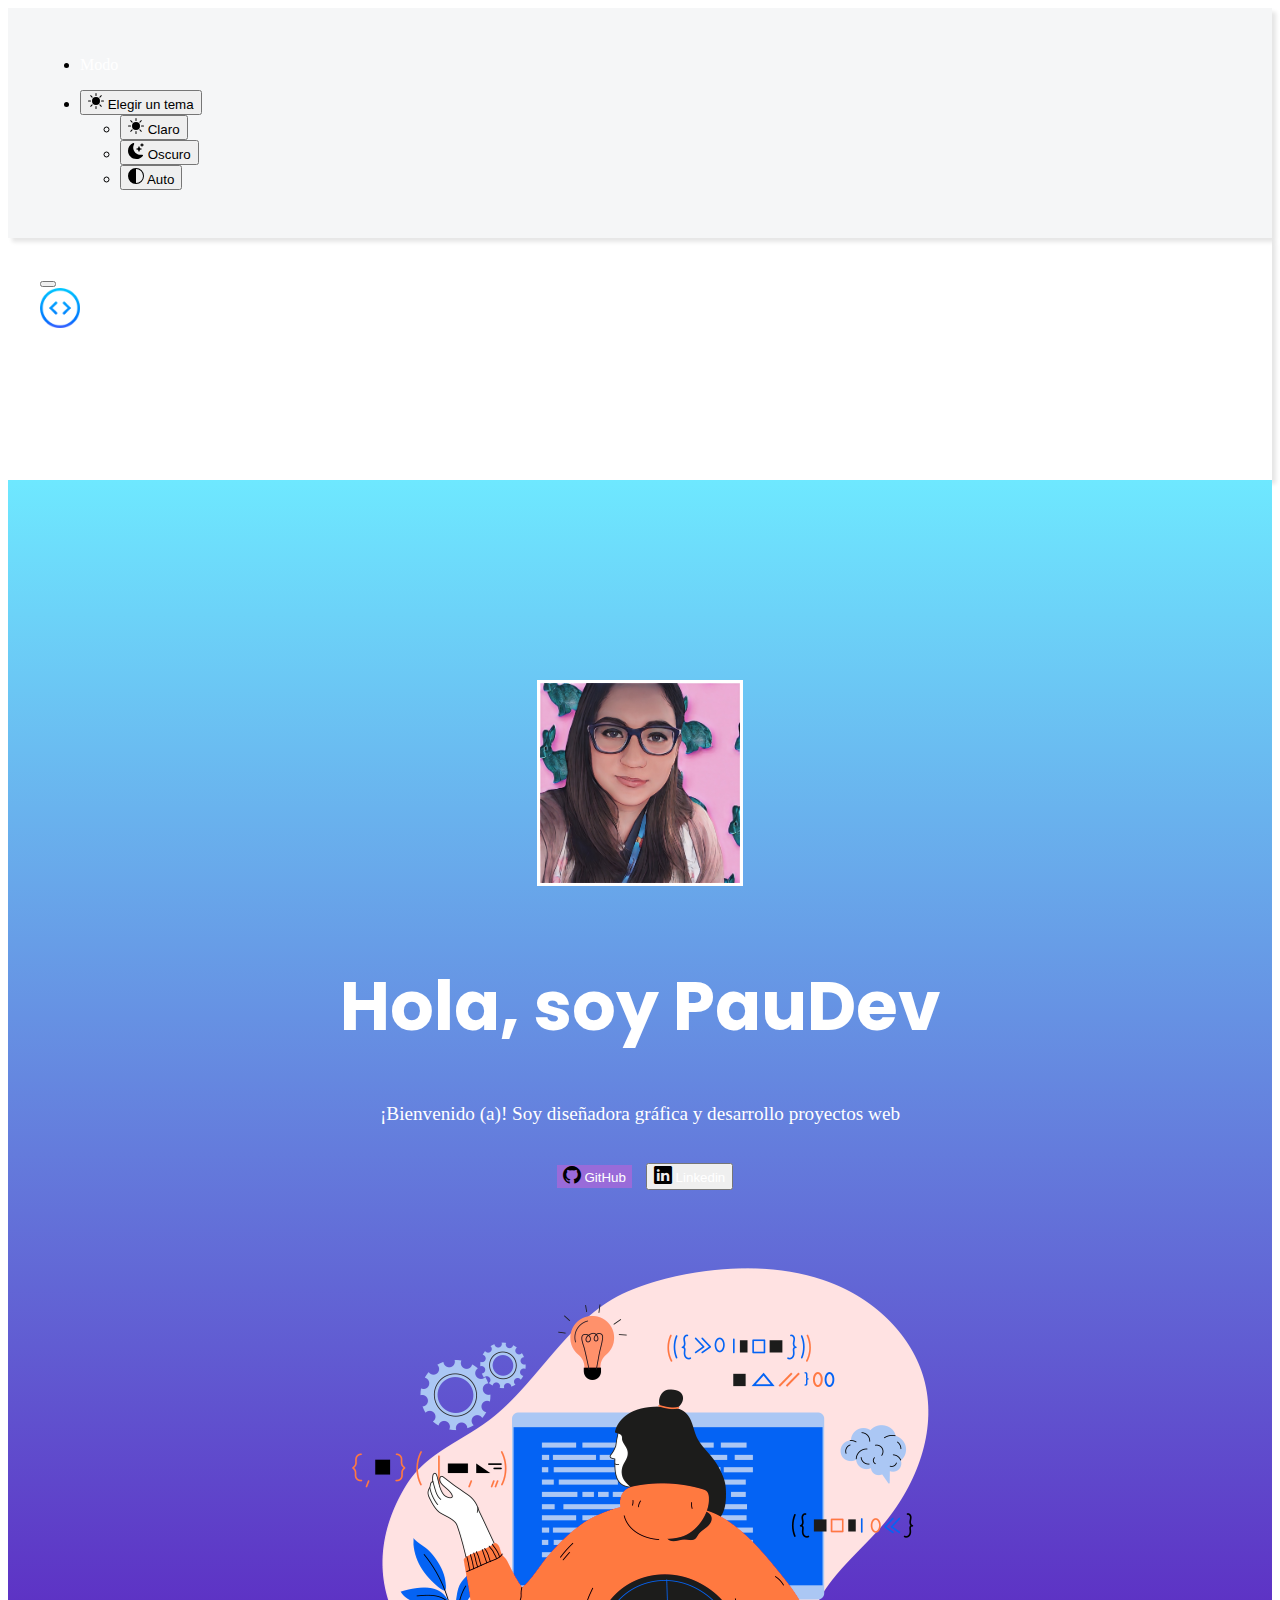
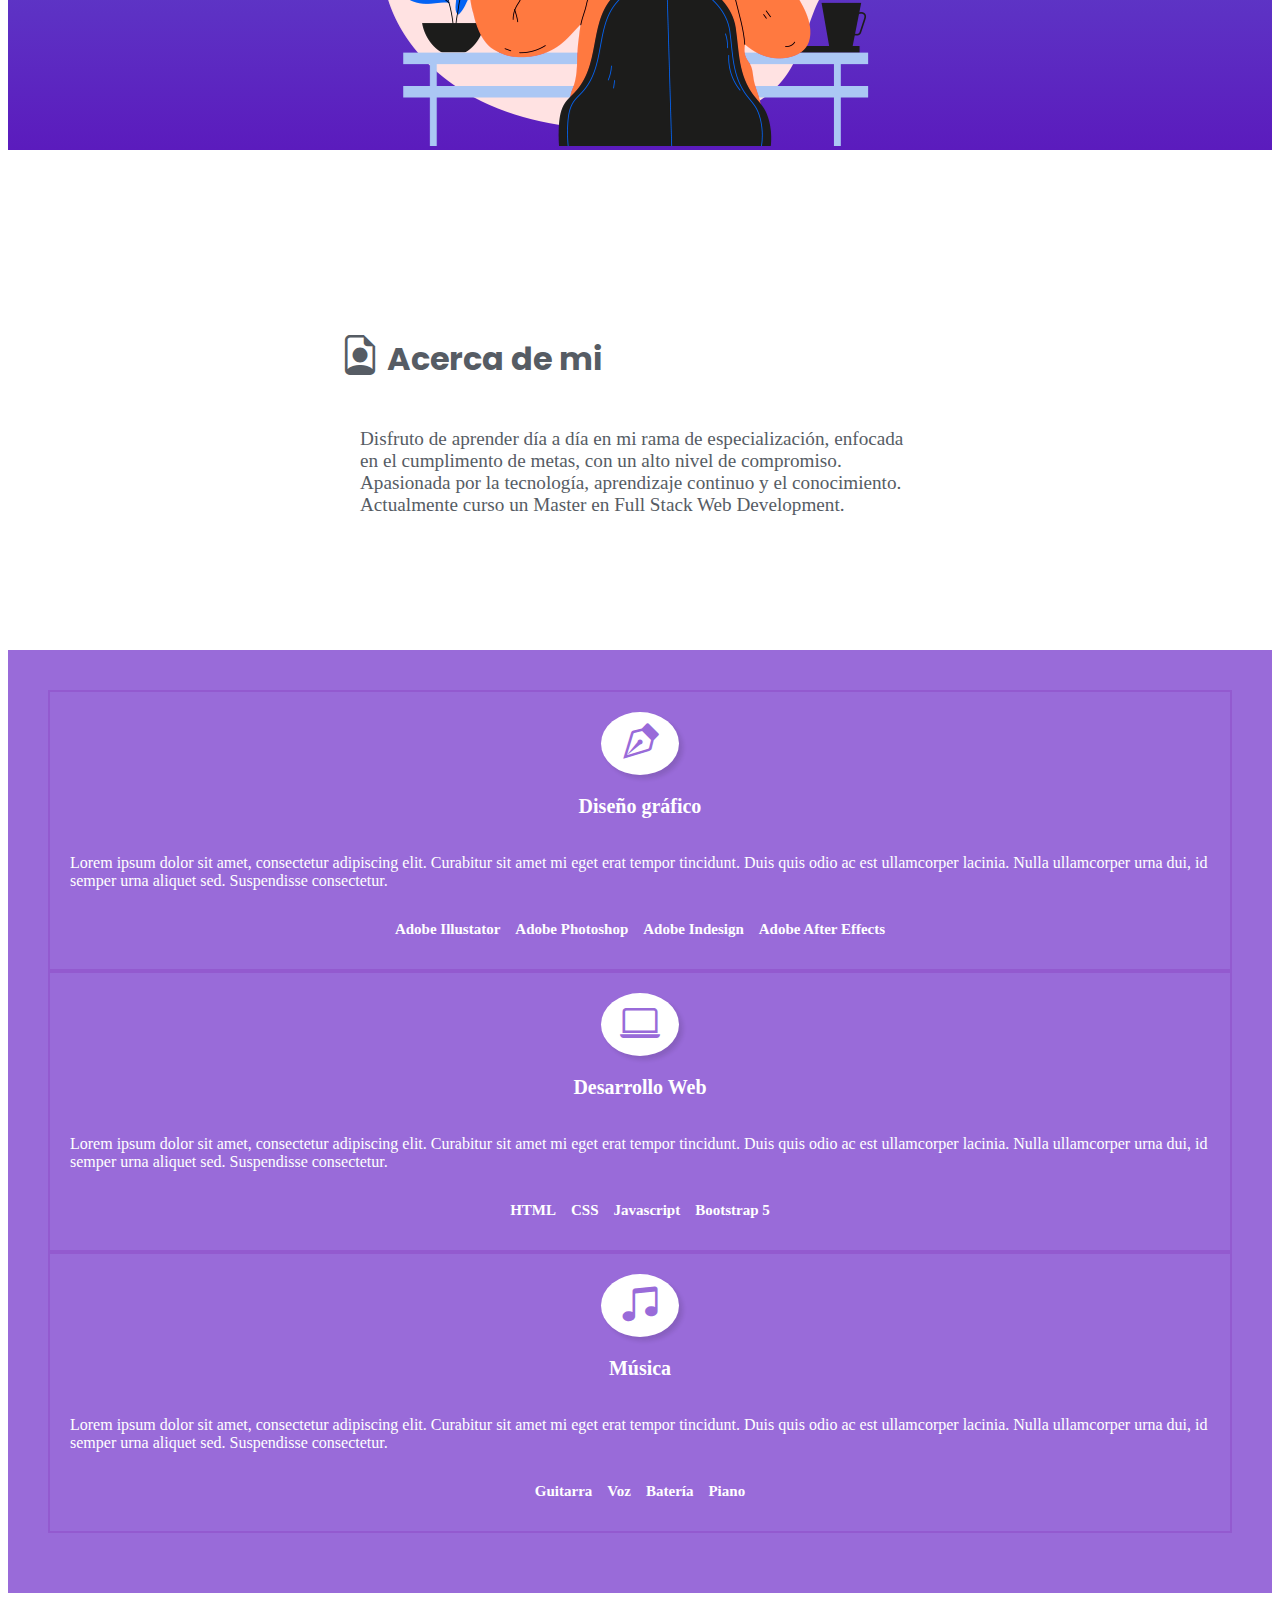
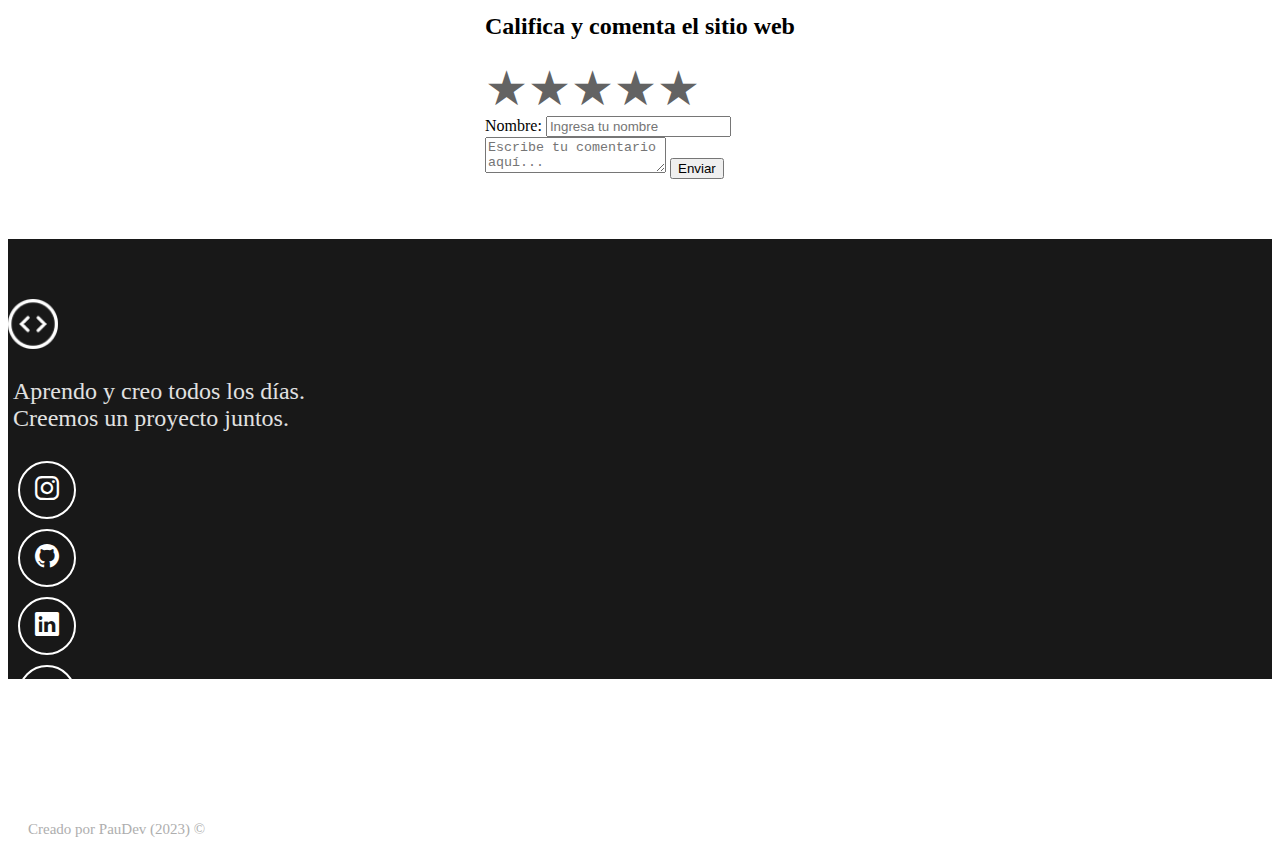
==== index.html @ 346e5b6c "Se añaden assets y páginas HTMl" ====
<!DOCTYPE html>
<html lang="en">

<head>
  <!-- Metadatos -->
  <meta charset="UTF-8" />
  <meta name="author" content="Maria Paula Cevallos" />
  <meta name="description" content="Portafolio de desarollo web de Maria Paula Cevallos" />
  <meta name="keywords" content="HTML, CSS, Javascript, Web Developments" />
  <meta name="viewport" content="width=device-width, initial-scale=1" />

  <!-- Bootstrap -->
  <link href="https://cdn.jsdelivr.net/npm/bootstrap@5.3.1/dist/css/bootstrap.min.css" rel="stylesheet"
    integrity="sha384-4bw+/aepP/YC94hEpVNVgiZdgIC5+VKNBQNGCHeKRQN+PtmoHDEXuppvnDJzQIu9" crossorigin="anonymous" />

  <!-- CSS propio -->
  <link rel="stylesheet" href="/assets/css/style.css" />

  <!-- Bootstrap Icons -->
  <link rel="stylesheet" href="https://cdn.jsdelivr.net/npm/bootstrap-icons@1.10.5/font/bootstrap-icons.css" />

  <!-- Titulo -->
  <title>PauDev | Desarrollo Web Front-End</title>

  <!-- Favicon -->
  <link rel="icon" type="image/x-icon" href="assets/img/favicon.png" />

  <!-- Google Fonts -->
  <link rel="preconnect" href="https://fonts.googleapis.com">
  <link rel="preconnect" href="https://fonts.gstatic.com" crossorigin>
  <link href="https://fonts.googleapis.com/css2?family=Poppins:wght@300&display=swap" rel="stylesheet">
</head>

<body>
  <svg xmlns="http://www.w3.org/2000/svg" style="display: none">
    <symbol id="circle-half" viewBox="0 0 16 16">
      <path d="M8 15A7 7 0 1 0 8 1v14zm0 1A8 8 0 1 1 8 0a8 8 0 0 1 0 16z" />
    </symbol>

    <symbol id="moon-stars-fill" viewBox="0 0 16 16">
      <path
        d="M6 .278a.768.768 0 0 1 .08.858 7.208 7.208 0 0 0-.878 3.46c0 4.021 3.278 7.277 7.318 7.277.527 0 1.04-.055 1.533-.16a.787.787 0 0 1 .81.316.733.733 0 0 1-.031.893A8.349 8.349 0 0 1 8.344 16C3.734 16 0 12.286 0 7.71 0 4.266 2.114 1.312 5.124.06A.752.752 0 0 1 6 .278z" />
      <path
        d="M10.794 3.148a.217.217 0 0 1 .412 0l.387 1.162c.173.518.579.924 1.097 1.097l1.162.387a.217.217 0 0 1 0 .412l-1.162.387a1.734 1.734 0 0 0-1.097 1.097l-.387 1.162a.217.217 0 0 1-.412 0l-.387-1.162A1.734 1.734 0 0 0 9.31 6.593l-1.162-.387a.217.217 0 0 1 0-.412l1.162-.387a1.734 1.734 0 0 0 1.097-1.097l.387-1.162zM13.863.099a.145.145 0 0 1 .274 0l.258.774c.115.346.386.617.732.732l.774.258a.145.145 0 0 1 0 .274l-.774.258a1.156 1.156 0 0 0-.732.732l-.258.774a.145.145 0 0 1-.274 0l-.258-.774a1.156 1.156 0 0 0-.732-.732l-.774-.258a.145.145 0 0 1 0-.274l.774-.258c.346-.115.617-.386.732-.732L13.863.1z" />
    </symbol>

    <symbol id="sun-fill" viewBox="0 0 16 16">
      <path
        d="M8 12a4 4 0 1 0 0-8 4 4 0 0 0 0 8zM8 0a.5.5 0 0 1 .5.5v2a.5.5 0 0 1-1 0v-2A.5.5 0 0 1 8 0zm0 13a.5.5 0 0 1 .5.5v2a.5.5 0 0 1-1 0v-2A.5.5 0 0 1 8 13zm8-5a.5.5 0 0 1-.5.5h-2a.5.5 0 0 1 0-1h2a.5.5 0 0 1 .5.5zM3 8a.5.5 0 0 1-.5.5h-2a.5.5 0 0 1 0-1h2A.5.5 0 0 1 3 8zm10.657-5.657a.5.5 0 0 1 0 .707l-1.414 1.415a.5.5 0 1 1-.707-.708l1.414-1.414a.5.5 0 0 1 .707 0zm-9.193 9.193a.5.5 0 0 1 0 .707L3.05 13.657a.5.5 0 0 1-.707-.707l1.414-1.414a.5.5 0 0 1 .707 0zm9.193 2.121a.5.5 0 0 1-.707 0l-1.414-1.414a.5.5 0 0 1 .707-.707l1.414 1.414a.5.5 0 0 1 0 .707zM4.464 4.465a.5.5 0 0 1-.707 0L2.343 3.05a.5.5 0 1 1 .707-.707l1.414 1.414a.5.5 0 0 1 0 .708z" />
    </symbol>
  </svg>
  <nav class="navbar navbar-expand-lg  py-3" data-bs-theme="light">
    <div class="container-fluid dark">
      <a class="navbar-brand pb-2" href="#"></a>
      <span class=""></span>
      </button>
      <div class="navbar-nav" id="navbarSupportedConten">
        <ul class="navbar-nav me-auto mb-2 mb-lg-0">
          <li class="nav-item">
            <a class="nav-link active" aria-current="page" href="#">Modo</a>
          </li>
        </ul>

        <ul class="navbar-nav mb-2 mb-lg-0" data-bs-theme="dark">
          <li class="nav-item dropdown w-25" data-bs-theme="dark">
            <button class="btn btn-link nav-link py-1 px-0 px-lg-2 dropdown-toggle d-flex align-items-center"
              id="bd-theme" type="button" aria-expanded="false" data-bs-toggle="dropdown" data-bs-display="static">
              <svg class="bi my-1 theme-icon-active" width="16" height="16" fill="currentColor">
                <use href="#circle-half"></use>
              </svg>
              <span class="d-lg-none ms-2">Elegir un tema</span>
            </button>

            <ul class="dropdown-menu dropdown-menu-end px-1" aria-labelledby="bd-theme">
              <li>
                <button type="button" class="dropdown-item d-flex align-items-center" data-bs-theme-value="light">
                  <svg class="bi me-2 opacity-50 theme-icon" width="16" height="16" fill="currentColor">
                    <use href="#sun-fill"></use>
                  </svg>
                  Claro
                </button>
              </li>
              <li>
                <button type="button" class="dropdown-item d-flex align-items-center" data-bs-theme-value="dark">
                  <svg class="bi me-2 opacity-50 theme-icon" width="16" height="16" fill="currentColor">
                    <use href="#moon-stars-fill"></use>
                  </svg>
                  Oscuro
                </button>
              </li>
              <li>
                <button type="button" class="dropdown-item d-flex align-items-center active" data-bs-theme-value="auto">
                  <svg class="bi me-2 opacity-50 theme-icon" width="16" height="16" fill="currentColor">
                    <use href="#circle-half"></use>
                  </svg>
                  Auto
                </button>
              </li>
            </ul>
          </li>
        </ul>
      </div>
    </div>
  </nav>
  <!-- Barra de navegacion -->

  <nav class="navbar navbar-expand-md dark-theme" style="background-color: #1d202100;>
    <div class=" container-fluid">
    <button class="navbar-toggler" type="button" data-bs-toggle="collapse" data-bs-target="#navbar-toggler"
      aria-controls="navbarTogglerDemo01" aria-expanded="false" aria-label="Toggle navigation">
      <span class="navbar-toggler-icon"></span>
    </button>
    <div class="collapse navbar-collapse" id="navbar-toggler">
      <a class="navbar-brand" href="index.html">
        <img src="assets/img/favicon.png" width="40" alt="Logo de PauDev">
      </a>
      <ul class="navbar-nav d-flex justify-content-center align-items-center">
        <li class="nav-item">
          <a class="nav-link active" aria-current="page" href="#acerca-de-mi"><i class="bi bi-arrow-right-circle"></i>
            Acerca de
            mi</a>
        </li>
        <li class="nav-item">
          <a class="nav-link" href="proyectos.html"><i class="bi bi-arrow-right-circle"></i>
            Proyectos</a>
        </li>
        <li class="nav-item">
          <a class="nav-link" href="experiencia.html"><i class="bi bi-arrow-right-circle"></i>
            Experiencia</a>
        </li>
        <li class="nav-item">
          <a class="nav-link dark" href="blog.html"><i class="bi bi-arrow-right-circle"></i> Blog</a>
        </li>
      </ul>
    </div>
    </div>
  </nav>

  <!-- Acerca de mi 1 -->

  <section class="section1 align-items-stretch data-bs-theme=" light"">
    <div class="section1-principal d-flex flex-column justify-content-center align-items-center">
      <img class="profile-picture rounded-circle" src="/assets/img/paudev.jpeg" alt="Foto de PauDev">
      <h1>Hola, soy PauDev</h1>
      <h2 class="saludo">¡Bienvenido (a)!
        Soy diseñadora gráfica y desarrollo proyectos web</h2>
      <div class="d-flex justify-content align-items-center">
        <div class="d-grid gap-2 d-md-block">
          <button class="btn btn-primary btn-primary-purple btn-lg" type="button"><i class="bi bi-github"></i>
            <span></span><a href="https://github.com/mpcevallos">GitHub</a></button>
          <button class="btn btn-primary btn-lg" type="button"><i class="bi bi-linkedin"></i><span></span>
            <a href="https://www.linkedin.com/in/mpcevallos/">Linkedin</a></button>
        </div>

      </div>
      <div class="section2">
        <img class="section2-imagen img-fluid" src="/assets/img/web-application-development-img.png"
          alt="Imagen de computadora, celular, laptop, Logos de HTML, CSS y Javascript">
      </div>
  </section>

  <!-- Acerca de mi 2 -->

  <section id="acerca-de-mi" class="acerca-de-mi seccion-clara">
    <div class="contenedor">
      <h2 class="seccion-titulo text-center"><i class="bi bi-file-earmark-person large-icon"></i> Acerca de mi</h2>
      <p class="seccion-texto text-center">Disfruto de aprender día a día en mi rama de
        especialización, enfocada en el
        cumplimento
        de metas, con un alto nivel de
        compromiso. Apasionada por la tecnología, aprendizaje continuo y el conocimiento. Actualmente curso un Master en
        Full
        Stack Web Development.</p>
    </div>
  </section>

  <!-- Experiencia -->

  <section class="experiencia sesion-oscura dark">
    <div class="container text-center">
      <div class="row">
        <!-- Diseño Gráfico -->
        <div class="columna col-12 col-md-4">
          <i class="bi bi-vector-pen" data-bs-theme="dark"></i>
          <p class="experiencia-titulo">Diseño gráfico</p>
          <p>Lorem ipsum dolor sit amet, consectetur adipiscing elit. Curabitur sit amet mi eget erat tempor tincidunt.
            Duis quis
            odio ac est ullamcorper lacinia. Nulla ullamcorper urna dui, id semper urna aliquet sed. Suspendisse
            consectetur.</p>
          <div class="badges-contenedor">
            <span class="badge text-bg-dark">Adobe Illustator</span>
            <span class="badge text-bg-dark">Adobe Photoshop</span>
            <span class="badge text-bg-dark">Adobe Indesign</span>
            <span class="badge text-bg-dark">Adobe After Effects</span>
          </div>
        </div>

        <!-- Desarrollo Web -->

        <div class="columna col-12 col-md-4">
          <i class="bi bi-laptop"></i>
          <p class="experiencia-titulo">Desarrollo Web</p>
          <p>Lorem ipsum dolor sit amet, consectetur adipiscing elit. Curabitur sit amet mi eget erat tempor tincidunt.
            Duis quis
            odio ac est ullamcorper lacinia. Nulla ullamcorper urna dui, id semper urna aliquet sed. Suspendisse
            consectetur.</p>
          <div class="badges-contenedor">
            <span class="badge text-bg-dark">HTML</span>
            <span class="badge text-bg-dark">CSS</span>
            <span class="badge text-bg-dark">Javascript</span>
            <span class="badge text-bg-dark">Bootstrap 5</span>
          </div>
        </div>
        <!-- Música -->
        <div class="columna col-12 col-md-4">
          <i class="bi bi-music-note-beamed"></i>
          <p class="experiencia-titulo">Música</p>
          <p>Lorem ipsum dolor sit amet, consectetur adipiscing elit. Curabitur sit amet mi eget erat tempor tincidunt.
            Duis quis
            odio ac est ullamcorper lacinia. Nulla ullamcorper urna dui, id semper urna aliquet sed. Suspendisse
            consectetur.</p>
          <div class="badges-contenedor">
            <span class="badge text-bg-dark">Guitarra</span>
            <span class="badge text-bg-dark">Voz</span>
            <span class="badge text-bg-dark">Batería</span>
            <span class="badge text-bg-dark">Piano</span>
          </div>
        </div>
  </section>

  <!-- Modulo Javascript de Rating y comentarios -->

  <section>
    <div class="container my-5">
      <div class="row justify-content-center">
        <div class="col-md-6">
          <div class="card p-4">
            <h2 class="text-center mb-4">Califica y comenta el sitio web</h2>
            <form id="ratingForm">
              <div class="d-flex justify-content-center" id="ratingStars"></div>
              <div class="mb-3">
                <label for="nameField" class="form-label">Nombre:</label>
                <input type="text" class="form-control" id="nameField" placeholder="Ingresa tu nombre" required>
              </div>
              <textarea id="descriptionField" class="form-control mt-3" placeholder="Escribe tu comentario aquí..."
                required></textarea>
              <button type="submit" class="btn btn-success mt-3 w-100">Enviar</button>
            </form>
          </div>
        </div>
      </div>
    </div>

    <div id="resultsContainer" class="mt-4">
      <div class="container results-inner">
        <h2 class="text-center mb-3 text-dark">Resultados:</h2>
        <p class="text-dark"><strong>Nombre:</strong> <span id="userName">N/A</span></p>
        <p class="text-dark"><strong>Calificación:</strong> <span id="selectedRatingText">N/A</span></p>
        <p class="text-dark"><strong>Comentario:</strong></p>
        <p class="text-dark" id="commentText">N/A</p>
      </div>
    </div>
    <div id="messageBox" class="alert alert-dismissible mt-3" style="display: none;"></div>
    <div id="successMessage" class="mt-2"></div>

    <script src="https://cdn.jsdelivr.net/npm/bootstrap@5.3.0/dist/js/bootstrap.bundle.min.js"></script>
    <script src="./assets/js/script.js"></script>
  </section>

  <!-- Pie de página o Footer -->

  <footer class="seccion-footer d-flex flex-column align-items-center justify-content-center light">
    <img class="footer-logo" src="./assets/img/logo-blanco.png" alt="Logo del portafolio de PauDev">
    <p class="footer-texto text-center">Aprendo y creo todos los días.<br>Creemos un proyecto juntos.</p>
    <div class="iconos-redes-sociales d-flex flex-wrap align-items-center justify-content-center color-blanco-botones">
      <a href="https://www.instagram.com/" target="_blank" rel="noopener noreferrer">
        <i class="bi bi-instagram"></i>
      </a>
      <a href="https://github.com/mpcevallos" target="_blank" rel="noopener noreferrer">
        <i class="bi bi-github"></i>
      </a>
      <a href="https://www.linkedin.com/in/mpcevallos/" target="_blank" rel="noopener noreferrer">
        <i class="bi bi-linkedin"></i>
      </a>
      <a href="https://www.behance.net/mpcevallos/" target="_blank" rel="noopener noreferrer">
        <i class="bi bi-behance"></i>
      </a>
      <a href="mailto:mpcevallos@gmail.com" target="_blank" rel="noopener noreferrer">
        <i class="bi bi-envelope"></i>
      </a>
    </div>
    <div class="derechos-de-autor">Creado por PauDev (2023) &#169;</div>
  </footer>

  <!-- Bootstrap Javascript -->

  <!-- <script src="https://cdn.jsdelivr.net/npm/bootstrap@5.3.1/dist/js/bootstrap.bundle.min.js"
    integrity="sha384-HwwvtgBNo3bZJJLYd8oVXjrBZt8cqVSpeBNS5n7C8IVInixGAoxmnlMuBnhbgrkm"
    crossorigin="anonymous"></script> -->

</body>

</html>
---- assets/css/style.css ----
/* Estilos generales */

a {
  text-decoration: none;
  color: white;
}

section {
  display: flex;
  flex-direction: column;
  align-items: center;
  justify-content: center;
}

h1 {
  font-family: "Poppins", sans-serif;
  color: white;
  font-size: 68px;
}

.btn-blue-margin {
  margin-top: 40px;
}

/* Iconos */
i {
  font-size: 18px;
}

.large-icon {
  font-size: 40px;
}

.btn-primary-purple {
  background-color: #996bd9;
  border: 0px;
  margin: 40px 10px;
}

.seccion-titulo {
  font-size: 2rem;
  padding: 15px 0;
  font-family: "Poppins", sans-serif;
}

.seccion-texto {
  font-size: 1.2rem;
  margin: 0px 20px;
}

/* Barra de navegacion */
.navbar {
  padding: 2rem;
  background-color: #f5f6f7;
  box-shadow: 4px 4px 4px rgba(0, 0, 0, 0.1);
}

.navbar-collapse {
  align-items: center;
  justify-content: space-between;
}

/* Section 1 */
.section1 {
  background-color: #f5f6f7;
  text-align: center;
  background: rgb(91, 27, 189);
  background: linear-gradient(
    0deg,
    rgba(91, 27, 189, 1) 0%,
    rgba(110, 232, 255, 1) 100%
  );
}

.saludo {
  font-size: 1.2rem;
  color: #fff;
  font-weight: 400;
  margin: 0px 20px;
}

.section1-principal {
  padding: 0rem;
}

.section2-imagen {
  margin-top: 40px;
  margin-bottom: 0;
}

.seccion-descripcion {
  font-size: 1.2rem;
  color: #584e4e;
}

/* Experiencia */

.seccion-clara {
  color: black;
  background-color: rgb(255, 255, 255);
}

.experiencia {
  color: white;
  background-color: #996bd9;
  padding: 40px 40px 60px 40px;
}

.experiencia .columna {
  padding: 20px;
  border: 2px solid #7814a732;
  display: flex;
  flex-direction: column;
  align-items: center;
  justify-content: space-evenly;
  transition: all 0.2s ease-in;
}

.experiencia .columna:hover {
  color: #1b1b32;
  background-color: #ffffff;
}

.experiencia-titulo {
  margin-top: 20px;
  font-size: 20px;
  font-weight: bold;
}

.experiencia i {
  font-size: 2.5rem;
  color: #996bd9;
  background-color: white;
  padding: 8px 19px;
  border-radius: 100%;
  box-shadow: 4px 4px 4px rgba(17, 17, 17, 0.12);
}

.badges-contenedor {
  font-size: 20px;
  font-weight: bold;
  margin: 10px 0;
}

.badge {
  margin: 5px;
  font-size: 15px;
}

/* Proyectos*/

.proyectos-recientes {
  padding: 40px;
}

.proyectos-recientes img {
  height: 100%;
  width: 100%;
  padding: 10px;
  border-radius: 10px;
  display: block;
  transition: all 0.2s ease;
}

.proyectos-contenedor {
  padding-top: 60px;
  margin-bottom: 40px;
}

.overlay {
  transition: all 0.2s ease;
  opacity: 0;
  position: absolute;
  top: 50%;
  left: 50%;
  transform: translate(-50%, -50%);
  text-align: center;
}

.overlay p {
  font-size: 25px;
  font-weight: bold;
  margin-bottom: 0;
}

.proyecto:hover img {
  opacity: 0.2;
}

.proyecto {
  position: relative;
  margin-bottom: 20px; /* Agrega un margen inferior para separar las imágenes */
}

.proyecto:hover .overlay {
  opacity: 1;
}

.overlay .iconos-contenedor {
  display: flex;
}

.overlay i {
  color: black;
  font-size: 60px;
  margin: 10px;
}

/*.experiencia .row div {
  height: 250px;
  background-color: purple;
  border: 3px solid orange;
}

.sesion-oscura {
  color: white;
  background-color: #1d1d1d;
}

.section1-principal h2 {
  font-size: 1.2rem;
  color: #ffffff;
}

/* Sobre mi */

.acerca-de-mi {
  height: 500px;
}

.acerca-de-mi .contenedor {
  max-width: 600px;
  color: #565c64;
}

/* Profile Picture */
.profile-picture {
  width: 200px;
  height: 200px;
  margin: 20px;
  margin-top: 200px;
  border: 3px solid white;
}

/*Proyectos recientes*/

.proyectos-recientes {
  padding: 40px;
}

/* Footer */

.seccion-footer {
  color: rgb(225, 225, 225);
  background-color: rgb(24, 24, 24);
  max-height: 400px;
  padding-bottom: 40px;
}

.footer {
  min-height: 500px;
}

.footer-logo {
  height: 50px;
  width: 50px;
  margin-top: 60px;
  font-family: "Poppins", sans-serif;
}

.footer-texto {
  font-size: 1.5rem;
  padding: 5px;
  margin-top: 20px;
}

.iconos-redes-sociales a {
  width: 50px;
  height: 50px;
  display: flex;
  align-items: center;
  justify-content: center;
  padding: 2px;
  margin: 10px;
  border: 2px solid white;
  border-radius: 50%;
  transition: all 0.2s ease-in;
}

.iconos-redes-sociales i {
  color: white;
  font-size: 1.5rem;
  transition: all 0.2s ease-in;
}

.color-blanco-botones a:hover {
  background-color: white;
  border: 2px solid rgb(13, 110, 253);
}

.iconos-redes-sociales a:hover i {
  color: black;
}

.footer-full-width {
  width: 100%;
  background-color: black;
}

.derechos-de-autor {
  font-size: 15px;
  color: #aeaeae;
  padding: 20px;
}

/* Adaptable (Responsivo) */

@media screen and (max-width: 767px) {
  .navbar-brand {
    display: none;
  }
}

@media screen and (min-width: 700px) {
  .section2-imagen {
    max-width: 600px;
  }
}

@media screen and (min-width: 360px) {
  #resultsContainer {
    display: none;
    margin-top: 4px;
    min-width: 325px;
    border-radius: 20px;
  }

  @media screen and (max-width: 400px) {
    .overlay p {
      font-size: 18px;
    }

    .overlay i {
      font-size: 40px;
    }
  }

  /*Javascript Module Testimonios y ranking*/

  /* Estilos para el contenedor de resultados */
  #resultsContainer {
    display: none;
    margin-top: 4px;
    min-width: 630px;
    border-radius: 20px;
  }

  /* Estilos para el marco interno de los resultados */
  .results-inner {
    border: 1px solid #ccc;
    border-radius: 8px;
    padding: 15px;
    background-color: white;
    box-shadow: 4px 4px 4px rgba(0, 0, 0, 0.1);
  }

  /* Estilos para las estrellas */
  #ratingStars {
    font-size: 3rem; /* Tamaño de las estrellas */
    color: #1d1d1d;
  }

  #ratingStars .star {
    color: #636363; /* Color gris inicial */
    transition: color 0.3s; /* Transición suave del color al pasar el mouse */
    /* border: 1px solid whitesmoke; */
    cursor: pointer;
  }

  #ratingStars .star.active,
  #ratingStars .star:hover {
    color: #ffc108; /* Color amarillo al pasar el mouse y seleccionadas */
  }

  /* Estilos para el cuadro de mensaje */
  #messageBox {
    display: none;
  }

  #successMessage {
    font-size: 1.5em;
    font-weight: bold;
    margin-bottom: 60px;
  }
}

/* Estilos específicos del modo oscuro */
.dark-theme {
  background-color: #333;
  color: white;
}

.light-theme {
  background-color: #dbdbdb;
  color: rgb(70, 70, 70);
}
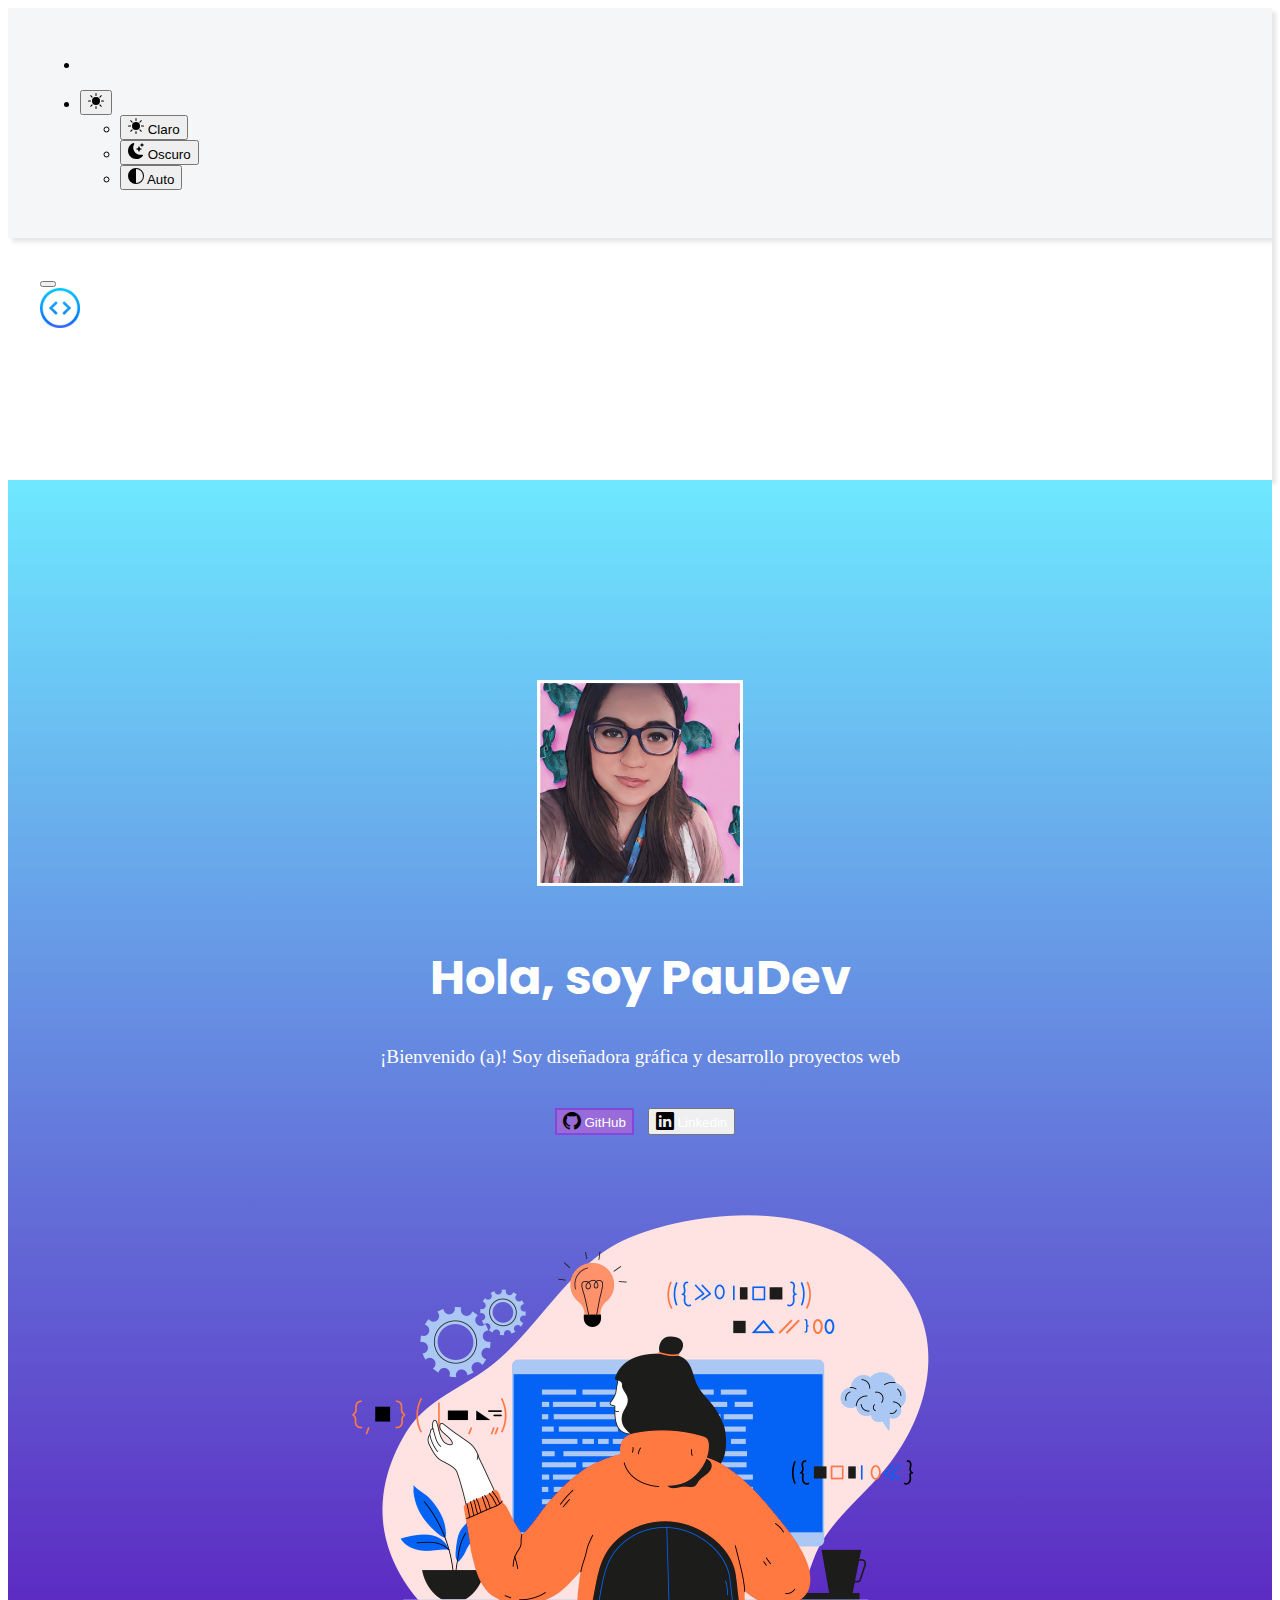
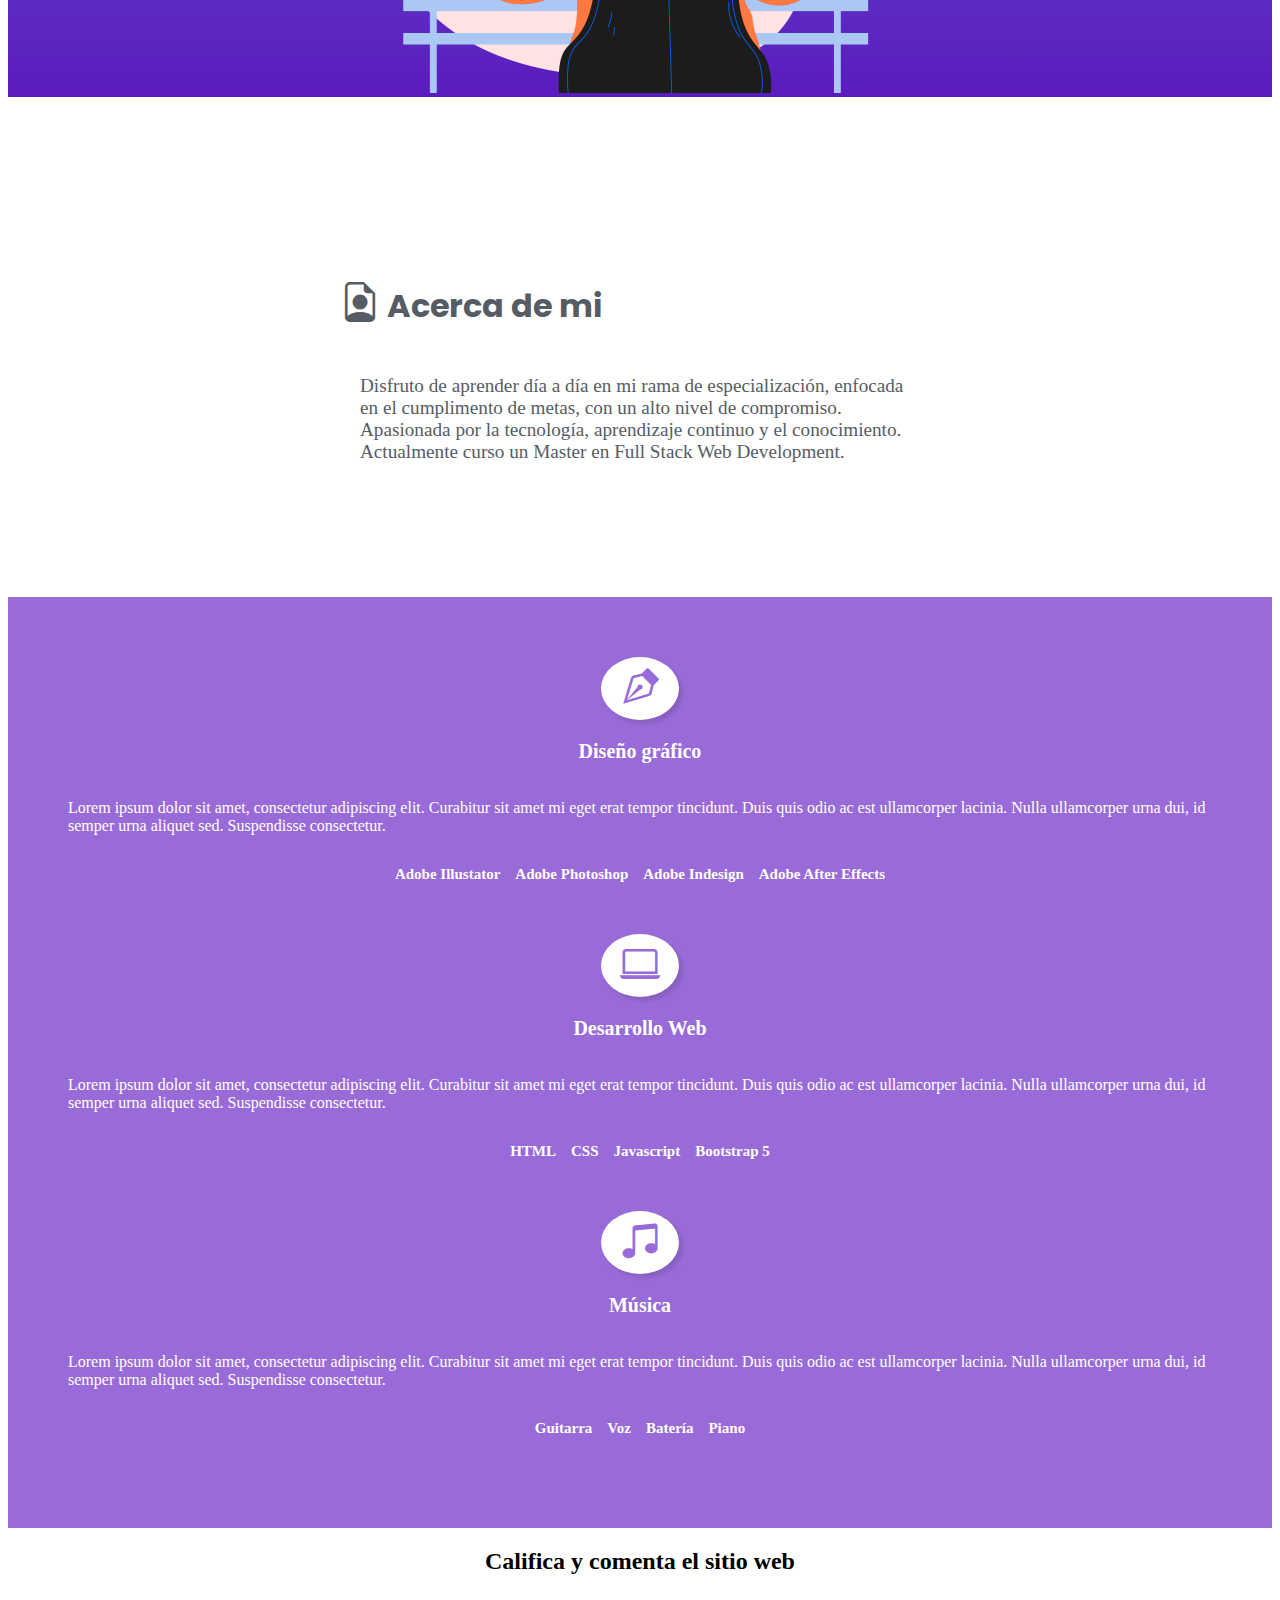
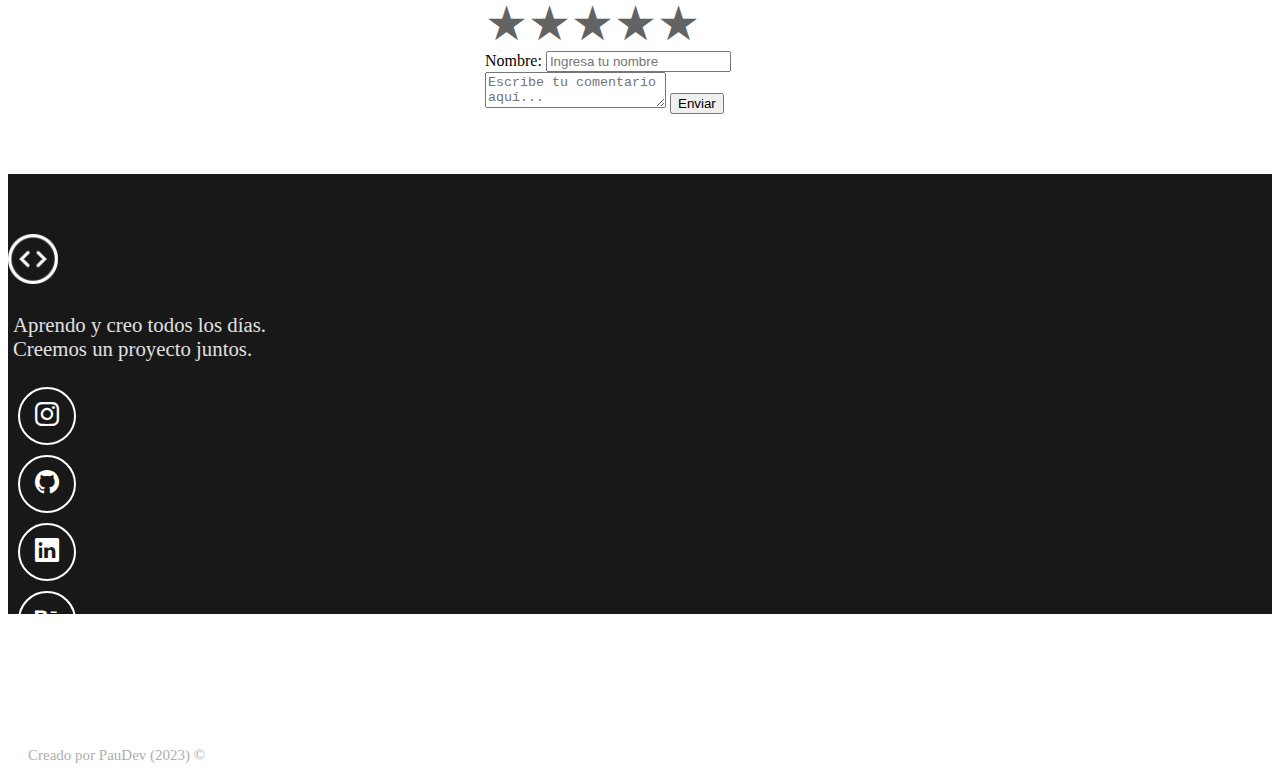
==== commit 98053538: "Updates" ====
--- a/index.html
+++ b/index.html
@@ -1,5 +1,5 @@
 <!DOCTYPE html>
-<html lang="en">
+<html lang="es">
 
 <head>
   <!-- Metadatos -->
@@ -9,23 +9,23 @@
   <meta name="keywords" content="HTML, CSS, Javascript, Web Developments" />
   <meta name="viewport" content="width=device-width, initial-scale=1" />
 
-  <!-- Bootstrap -->
+  <!-- CSS Bootstrap -->
   <link href="https://cdn.jsdelivr.net/npm/bootstrap@5.3.1/dist/css/bootstrap.min.css" rel="stylesheet"
     integrity="sha384-4bw+/aepP/YC94hEpVNVgiZdgIC5+VKNBQNGCHeKRQN+PtmoHDEXuppvnDJzQIu9" crossorigin="anonymous" />
 
   <!-- CSS propio -->
   <link rel="stylesheet" href="/assets/css/style.css" />
 
-  <!-- Bootstrap Icons -->
+  <!-- Íconos de Bootstrap -->
   <link rel="stylesheet" href="https://cdn.jsdelivr.net/npm/bootstrap-icons@1.10.5/font/bootstrap-icons.css" />
 
-  <!-- Titulo -->
+  <!-- Título -->
   <title>PauDev | Desarrollo Web Front-End</title>
 
   <!-- Favicon -->
   <link rel="icon" type="image/x-icon" href="assets/img/favicon.png" />
 
-  <!-- Google Fonts -->
+  <!-- Fuentes de Google -->
   <link rel="preconnect" href="https://fonts.googleapis.com">
   <link rel="preconnect" href="https://fonts.gstatic.com" crossorigin>
   <link href="https://fonts.googleapis.com/css2?family=Poppins:wght@300&display=swap" rel="stylesheet">
@@ -57,7 +57,7 @@
       <div class="navbar-nav" id="navbarSupportedConten">
         <ul class="navbar-nav me-auto mb-2 mb-lg-0">
           <li class="nav-item">
-            <a class="nav-link active" aria-current="page" href="#">Modo</a>
+            <a class="nav-link active" aria-current="page" href="#"></a>
           </li>
         </ul>
 
@@ -68,7 +68,7 @@
               <svg class="bi my-1 theme-icon-active" width="16" height="16" fill="currentColor">
                 <use href="#circle-half"></use>
               </svg>
-              <span class="d-lg-none ms-2">Elegir un tema</span>
+              <span class="d-lg-none ms-2"></span>
             </button>
 
             <ul class="dropdown-menu dropdown-menu-end px-1" aria-labelledby="bd-theme">
@@ -104,41 +104,41 @@
   </nav>
   <!-- Barra de navegacion -->
 
-  <nav class="navbar navbar-expand-md dark-theme" style="background-color: #1d202100;>
+  <nav class="navbar navbar-expand-md dark-theme" style="background-color: #1d202100;">
     <div class=" container-fluid">
-    <button class="navbar-toggler" type="button" data-bs-toggle="collapse" data-bs-target="#navbar-toggler"
-      aria-controls="navbarTogglerDemo01" aria-expanded="false" aria-label="Toggle navigation">
-      <span class="navbar-toggler-icon"></span>
-    </button>
-    <div class="collapse navbar-collapse" id="navbar-toggler">
-      <a class="navbar-brand" href="index.html">
-        <img src="assets/img/favicon.png" width="40" alt="Logo de PauDev">
-      </a>
-      <ul class="navbar-nav d-flex justify-content-center align-items-center">
-        <li class="nav-item">
-          <a class="nav-link active" aria-current="page" href="#acerca-de-mi"><i class="bi bi-arrow-right-circle"></i>
-            Acerca de
-            mi</a>
-        </li>
-        <li class="nav-item">
-          <a class="nav-link" href="proyectos.html"><i class="bi bi-arrow-right-circle"></i>
-            Proyectos</a>
-        </li>
-        <li class="nav-item">
-          <a class="nav-link" href="experiencia.html"><i class="bi bi-arrow-right-circle"></i>
-            Experiencia</a>
-        </li>
-        <li class="nav-item">
-          <a class="nav-link dark" href="blog.html"><i class="bi bi-arrow-right-circle"></i> Blog</a>
-        </li>
-      </ul>
-    </div>
+      <button class="navbar-toggler" type="button" data-bs-toggle="collapse" data-bs-target="#navbar-toggler"
+        aria-controls="navbarTogglerDemo01" aria-expanded="false" aria-label="Toggle navigation">
+        <span class="navbar-toggler-icon"></span>
+      </button>
+      <div class="collapse navbar-collapse" id="navbar-toggler">
+        <a class="navbar-brand" href="index.html">
+          <img src="assets/img/favicon.png" width="40" alt="Logo de PauDev">
+        </a>
+        <ul class="navbar-nav d-flex justify-content-center align-items-center">
+          <li class="nav-item">
+            <a class="nav-link active" aria-current="page" href="#acerca-de-mi"><i class="bi bi-arrow-right-circle"></i>
+              Acerca de
+              mi</a>
+          </li>
+          <li class="nav-item">
+            <a class="nav-link" href="proyectos.html"><i class="bi bi-arrow-right-circle"></i>
+              Proyectos</a>
+          </li>
+          <li class="nav-item">
+            <a class="nav-link" href="experiencia.html"><i class="bi bi-arrow-right-circle"></i>
+              Experiencia</a>
+          </li>
+          <li class="nav-item">
+            <a class="nav-link dark" href="blog.html"><i class="bi bi-arrow-right-circle"></i> Blog</a>
+          </li>
+        </ul>
+      </div>
     </div>
   </nav>
 
   <!-- Acerca de mi 1 -->
 
-  <section class="section1 align-items-stretch data-bs-theme=" light"">
+  <section class="section1 align-items-stretch" data-bs-theme=" light">
     <div class="section1-principal d-flex flex-column justify-content-center align-items-center">
       <img class="profile-picture rounded-circle" src="/assets/img/paudev.jpeg" alt="Foto de PauDev">
       <h1>Hola, soy PauDev</h1>
@@ -179,6 +179,7 @@
   <section class="experiencia sesion-oscura dark">
     <div class="container text-center">
       <div class="row">
+
         <!-- Diseño Gráfico -->
         <div class="columna col-12 col-md-4">
           <i class="bi bi-vector-pen" data-bs-theme="dark"></i>
@@ -228,7 +229,7 @@
         </div>
   </section>
 
-  <!-- Modulo Javascript de Rating y comentarios -->
+  <!-- Módulo Javascript de calificación y comentarios -->
 
   <section>
     <div class="container my-5">
@@ -264,10 +265,10 @@
     <div id="successMessage" class="mt-2"></div>
 
     <script src="https://cdn.jsdelivr.net/npm/bootstrap@5.3.0/dist/js/bootstrap.bundle.min.js"></script>
-    <script src="./assets/js/script.js"></script>
+
   </section>
 
-  <!-- Pie de página o Footer -->
+  <!-- Pie de página -->
 
   <footer class="seccion-footer d-flex flex-column align-items-center justify-content-center light">
     <img class="footer-logo" src="./assets/img/logo-blanco.png" alt="Logo del portafolio de PauDev">
@@ -298,6 +299,8 @@
     integrity="sha384-HwwvtgBNo3bZJJLYd8oVXjrBZt8cqVSpeBNS5n7C8IVInixGAoxmnlMuBnhbgrkm"
     crossorigin="anonymous"></script> -->
 
+  <script src="./assets/js/script.js"></script>
+
 </body>
 
 </html>--- a/assets/css/style.css
+++ b/assets/css/style.css
@@ -22,7 +22,7 @@
   margin-top: 40px;
 }
 
-/* Iconos */
+/* Íconos */
 i {
   font-size: 18px;
 }
@@ -33,8 +33,13 @@
 
 .btn-primary-purple {
   background-color: #996bd9;
-  border: 0px;
+  border: 2px solid #8447d9;
   margin: 40px 10px;
+}
+
+.btn-primary-purple:hover {
+  background-color: #4c2287;
+  border: none;
 }
 
 .seccion-titulo {
@@ -60,7 +65,7 @@
   justify-content: space-between;
 }
 
-/* Section 1 */
+/* Sección 1 */
 .section1 {
   background-color: #f5f6f7;
   text-align: center;
@@ -108,7 +113,7 @@
 
 .experiencia .columna {
   padding: 20px;
-  border: 2px solid #7814a732;
+  border: 0px solid #7814a732;
   display: flex;
   flex-direction: column;
   align-items: center;
@@ -147,7 +152,7 @@
   font-size: 15px;
 }
 
-/* Proyectos*/
+/* Proyectos */
 
 .proyectos-recientes {
   padding: 40px;
@@ -313,7 +318,7 @@
   padding: 20px;
 }
 
-/* Adaptable (Responsivo) */
+/* Responsivo */
 
 @media screen and (max-width: 767px) {
   .navbar-brand {
@@ -327,71 +332,106 @@
   }
 }
 
+@media screen and (min-width: 320px) {
+  #ratingStars {
+    font-size: 1.5rem;
+  }
+
+  h1 {
+    font-size: 32px;
+  }
+
+  .footer-texto {
+    font-size: 1.3rem;
+  }
+}
+
 @media screen and (min-width: 360px) {
-  #resultsContainer {
-    display: none;
-    margin-top: 4px;
-    min-width: 325px;
-    border-radius: 20px;
-  }
-
-  @media screen and (max-width: 400px) {
-    .overlay p {
-      font-size: 18px;
-    }
-
-    .overlay i {
-      font-size: 40px;
-    }
-  }
-
-  /*Javascript Module Testimonios y ranking*/
-
-  /* Estilos para el contenedor de resultados */
-  #resultsContainer {
-    display: none;
-    margin-top: 4px;
-    min-width: 630px;
-    border-radius: 20px;
-  }
-
-  /* Estilos para el marco interno de los resultados */
   .results-inner {
-    border: 1px solid #ccc;
-    border-radius: 8px;
-    padding: 15px;
-    background-color: white;
-    box-shadow: 4px 4px 4px rgba(0, 0, 0, 0.1);
-  }
-
-  /* Estilos para las estrellas */
+    min-width: 280px;
+  }
+
+  h1 {
+    font-size: 48px;
+  }
+}
+
+@media screen and (min-width: 480px) {
+  .results-inner {
+    min-width: 200px;
+    width: 70%;
+  }
+
   #ratingStars {
-    font-size: 3rem; /* Tamaño de las estrellas */
-    color: #1d1d1d;
-  }
-
-  #ratingStars .star {
-    color: #636363; /* Color gris inicial */
-    transition: color 0.3s; /* Transición suave del color al pasar el mouse */
-    /* border: 1px solid whitesmoke; */
-    cursor: pointer;
-  }
-
-  #ratingStars .star.active,
-  #ratingStars .star:hover {
-    color: #ffc108; /* Color amarillo al pasar el mouse y seleccionadas */
-  }
-
-  /* Estilos para el cuadro de mensaje */
-  #messageBox {
-    display: none;
-  }
-
-  #successMessage {
-    font-size: 1.5em;
-    font-weight: bold;
-    margin-bottom: 60px;
-  }
+    font-size: 1.5rem;
+  }
+
+  h1 {
+    font-size: 48px;
+  }
+}
+
+@media screen and (max-width: 400px) {
+  .overlay p {
+    font-size: 18px;
+  }
+
+  .overlay i {
+    font-size: 40px;
+  }
+
+  h1 {
+    font-size: 48px;
+  }
+}
+
+/*Módulo Javascript de calificación y comentarios*/
+
+/* Estilos para el contenedor de resultados */
+#resultsContainer {
+  display: none;
+  margin-top: 4px;
+  min-width: 620px;
+  border-radius: 20px;
+}
+
+/* Estilos para el marco interno de los resultados */
+.results-inner {
+  min-width: 550px;
+  border: 1px solid #ccc;
+  border-radius: 8px;
+  padding: 15px;
+  background-color: white;
+  box-shadow: 4px 4px 4px rgba(0, 0, 0, 0.1);
+}
+
+/* Estilos para las estrellas */
+#ratingStars {
+  font-size: 3rem; /* Tamaño de las estrellas */
+  color: #1d1d1d;
+}
+
+#ratingStars .star {
+  color: #636363; /* Color gris inicial */
+  transition: color 0.3s; /* Transición suave del color al pasar el mouse */
+  /* border: 1px solid whitesmoke; */
+  cursor: pointer;
+}
+
+#ratingStars .star.active,
+#ratingStars .star:hover {
+  color: #ffc108; /* Color amarillo al pasar el mouse y seleccionadas */
+}
+
+/* Estilos para el cuadro de mensaje */
+#messageBox {
+  display: none;
+}
+
+#successMessage {
+  font-size: 1.5em;
+  font-weight: bold;
+  margin-bottom: 60px;
 }
 
 /* Estilos específicos del modo oscuro */
@@ -404,3 +444,80 @@
   background-color: #dbdbdb;
   color: rgb(70, 70, 70);
 }
+
+.dark-mode {
+  background-color: #333;
+  color: #fff;
+}
+
+.dark-mode a {
+  color: #fff;
+}
+
+.dark-mode .section1 {
+  background-color: #996bd9;
+  text-align: center;
+  background: #996bd9;
+}
+
+.dark-mode h2 {
+  color: #fff;
+}
+
+.dark-mode .acerca-de-mi {
+  background-color: #363535;
+  color: #ffffff;
+  text-align: center;
+}
+
+.dark-mode .seccion-texto {
+  color: #fff;
+}
+
+.dark-mode .dropdown-toggle::after {
+  color: #fff;
+}
+
+.dark-mode .navbar-nav .nav-link.active,
+.navbar-nav .nav-link.show {
+  color: #fff;
+}
+
+.dark-mode #moon-stars-fill {
+  color: #fff;
+}
+
+.dark-mode .navbar {
+  background-color: rgb(69, 69, 69);
+}
+
+@media screen and (max-width: 580px) {
+  #resultsContainer {
+    display: none;
+    margin: 4px;
+    min-width: 250px;
+    width: 100%;
+    border-radius: 20px;
+  }
+
+  .results-inner {
+    min-width: 250px;
+    width: 100%;
+    border: 1px solid #ccc;
+    border-radius: 8px;
+    background-color: white;
+    box-shadow: 4px 4px 4px rgba(0, 0, 0, 0.1);
+  }
+
+  #ratingStars {
+    font-size: 2.5rem;
+  }
+
+  h1 {
+    font-size: 40px;
+  }
+
+  .footer-texto {
+    font-size: 1.3rem;
+  }
+}
